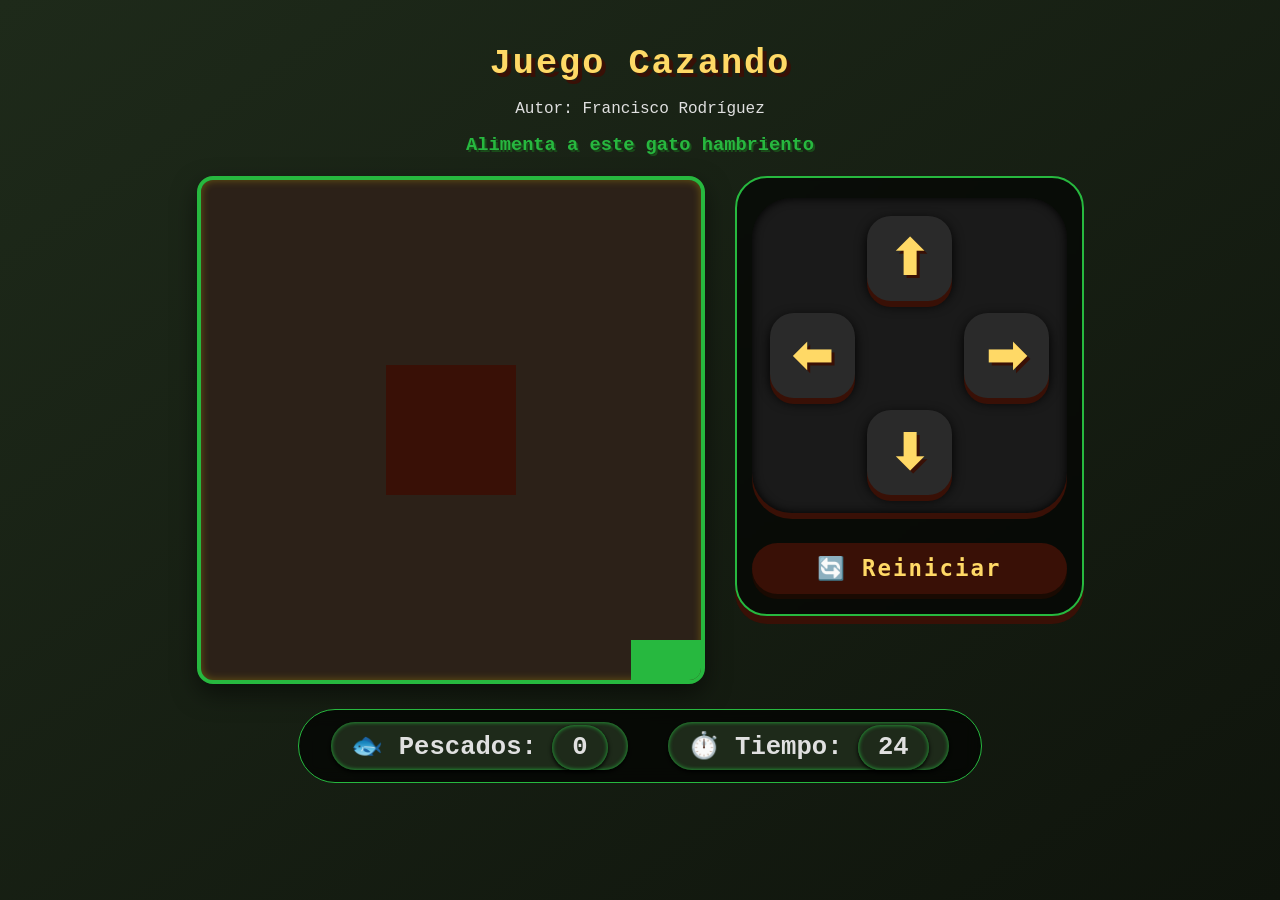
==== index.html @ c6d64ac1 "Cambiar el nombre del html a index" ====
<!DOCTYPE html>
<html>
<head>
  <link rel="stylesheet" href="cazando.css" />
  <script src="utils.js"></script>
  <title>Juego Cazando</title>
</head>
<body onload="iniciarJuego();">
  <h1>Juego Cazando</h1>
  <p>Autor: Francisco Rodríguez</p>
  <h3>Alimenta a este gato hambriento</h3>

  <div class="game-container">
    <canvas id="areaJuego" width="500" height="500"></canvas>

    <div class="controles">
      <div class="dpad">
        <button class="dir-btn up" onclick="moverArriba()">⬆</button>
        <button class="dir-btn left" onclick="moverIzquierda()">⬅</button>
        <button class="dir-btn right" onclick="moverDerecha()">➡</button>
        <button class="dir-btn down" onclick="moverAbajo()">⬇</button>
      </div>
      <button class="reset-btn" onclick="reiniciarJuego()">🔄 Reiniciar</button>
    </div>
  </div>

  <div class="panel">
    <span>🐟 Pescados: <span id="puntos">0</span></span>
    <span>⏱️ Tiempo: <span id="tiempo">25</span></span>
  </div>

  <p id="mensaje"></p>

  <script src="cazando.js"></script>
</body>
</html>
---- cazando.css ----
/* RESET y estilos base */
* {
  box-sizing: border-box;
  user-select: none;
}

body {
  text-align: center;
  font-family: 'Courier New', 'Press Start 2P', 'Segoe UI', monospace;
  background: linear-gradient(145deg, #1e2a1a 0%, #0f140c 100%);
  margin: 0;
  min-height: 100vh;
  padding: 20px;
  color: #e0e0e0;
}

h1 {
  font-size: 2.2rem;
  text-shadow: 4px 4px 0 #391006;
  letter-spacing: 2px;
  margin-bottom: 5px;
  color: #ffd966;
}

h3 {
  color: #27b83f;
  text-shadow: 2px 2px 0 #1a4d1a;
  margin-top: 5px;
}

/* Contenedor principal: canvas a la izquierda, controles a la derecha */
.game-container {
  display: flex;
  flex-wrap: wrap;
  justify-content: center;
  align-items: flex-start;
  gap: 30px;
  margin: 20px auto;
  max-width: 1100px;
}

/* Canvas estilo pixelado / retro */
canvas {
  background: #2c2118;
  border: 4px solid #27b83f;
  border-radius: 16px;
  box-shadow: 0 10px 25px rgba(0,0,0,0.5), inset 0 0 8px rgba(255,215,0,0.3);
  transition: transform 0.1s ease;
}

canvas:active {
  transform: scale(0.99);
}

/* Panel de controles a la derecha */
.controles {
  background: rgba(0,0,0,0.6);
  backdrop-filter: blur(2px);
  border-radius: 32px;
  padding: 20px 15px;
  display: flex;
  flex-direction: column;
  align-items: center;
  gap: 20px;
  border: 2px solid #27b83f;
  box-shadow: 0 8px 0 #391006;
}

/* D-pad estilo videojuego (grid 2x2) */
.dpad {
  display: grid;
  grid-template-columns: repeat(3, 1fr);
  grid-template-rows: repeat(3, 1fr);
  gap: 12px;
  place-items: center;
  background: #1a1a1a;
  padding: 18px;
  border-radius: 40px;
  box-shadow: inset 0 0 10px #000, 0 6px 0 #391006;
}

/* Posicionar botones en forma de cruz */
.dpad .up {
  grid-column: 2 / 3;
  grid-row: 1 / 2;
}
.dpad .left {
  grid-column: 1 / 2;
  grid-row: 2 / 3;
}
.dpad .right {
  grid-column: 3 / 4;
  grid-row: 2 / 3;
}
.dpad .down {
  grid-column: 2 / 3;
  grid-row: 3 / 4;
}

/* Botones direccionales GRANDES y con estilo arcade */
.dir-btn {
  width: 85px;
  height: 85px;
  font-size: 48px;
  background: #2a2a2a;
  border: none;
  border-radius: 24px;
  color: #ffd966;
  text-shadow: 3px 3px 0 #391006;
  cursor: pointer;
  transition: all 0.07s linear;
  box-shadow: 0 6px 0 #391006, 0 4px 12px black;
  display: flex;
  align-items: center;
  justify-content: center;
  font-weight: bold;
}

.dir-btn:active {
  transform: translateY(4px);
  box-shadow: 0 2px 0 #391006;
}

.dir-btn:hover {
  background: #3a2a1a;
  color: #27b83f;
  border: 1px solid #27b83f;
}

/* Botón reiniciar */
.reset-btn {
  font-size: 1.4rem;
  padding: 12px 24px;
  background: #391006;
  color: #ffd966;
  border: none;
  border-radius: 40px;
  font-family: monospace;
  font-weight: bold;
  letter-spacing: 2px;
  cursor: pointer;
  box-shadow: 0 5px 0 #1a0a02;
  transition: 0.08s linear;
  width: 100%;
  margin-top: 10px;
}

.reset-btn:active {
  transform: translateY(3px);
  box-shadow: 0 2px 0 #1a0a02;
}

/* Panel de puntuación y tiempo */
.panel {
  margin: 25px auto 10px;
  font-size: 1.6rem;
  display: flex;
  justify-content: center;
  gap: 40px;
  background: #000000aa;
  backdrop-filter: blur(8px);
  width: fit-content;
  padding: 12px 32px;
  border-radius: 60px;
  border: 1px solid #27b83f;
  font-weight: bold;
}

.panel span {
  background: #1e2a1a;
  padding: 8px 20px;
  border-radius: 40px;
  box-shadow: inset 0 0 4px #27b83f, 0 2px 4px black;
}

#mensaje {
  font-size: 1.2rem;
  font-weight: bold;
  color: #ffaa66;
  text-shadow: 1px 1px 0 #391006;
  margin-top: 20px;
}

/* RESPONSIVE: en pantallas menores a 800px los controles pasan debajo */
@media (max-width: 800px) {
  .game-container {
    flex-direction: column;
    align-items: center;
  }
  
  .controles {
    width: 100%;
    max-width: 320px;
    margin-top: 10px;
  }
  
  .dir-btn {
    width: 70px;
    height: 70px;
    font-size: 40px;
  }
  
  .panel {
    font-size: 1.2rem;
    gap: 20px;
    padding: 8px 20px;
  }
  
  h1 {
    font-size: 1.6rem;
  }
}

/* Ajustes para móviles muy pequeños */
@media (max-width: 550px) {
  .dir-btn {
    width: 60px;
    height: 60px;
    font-size: 32px;
  }
  
  .dpad {
    gap: 8px;
    padding: 12px;
  }
  
  canvas {
    width: 95%;
    height: auto;
    max-width: 500px;
  }
}
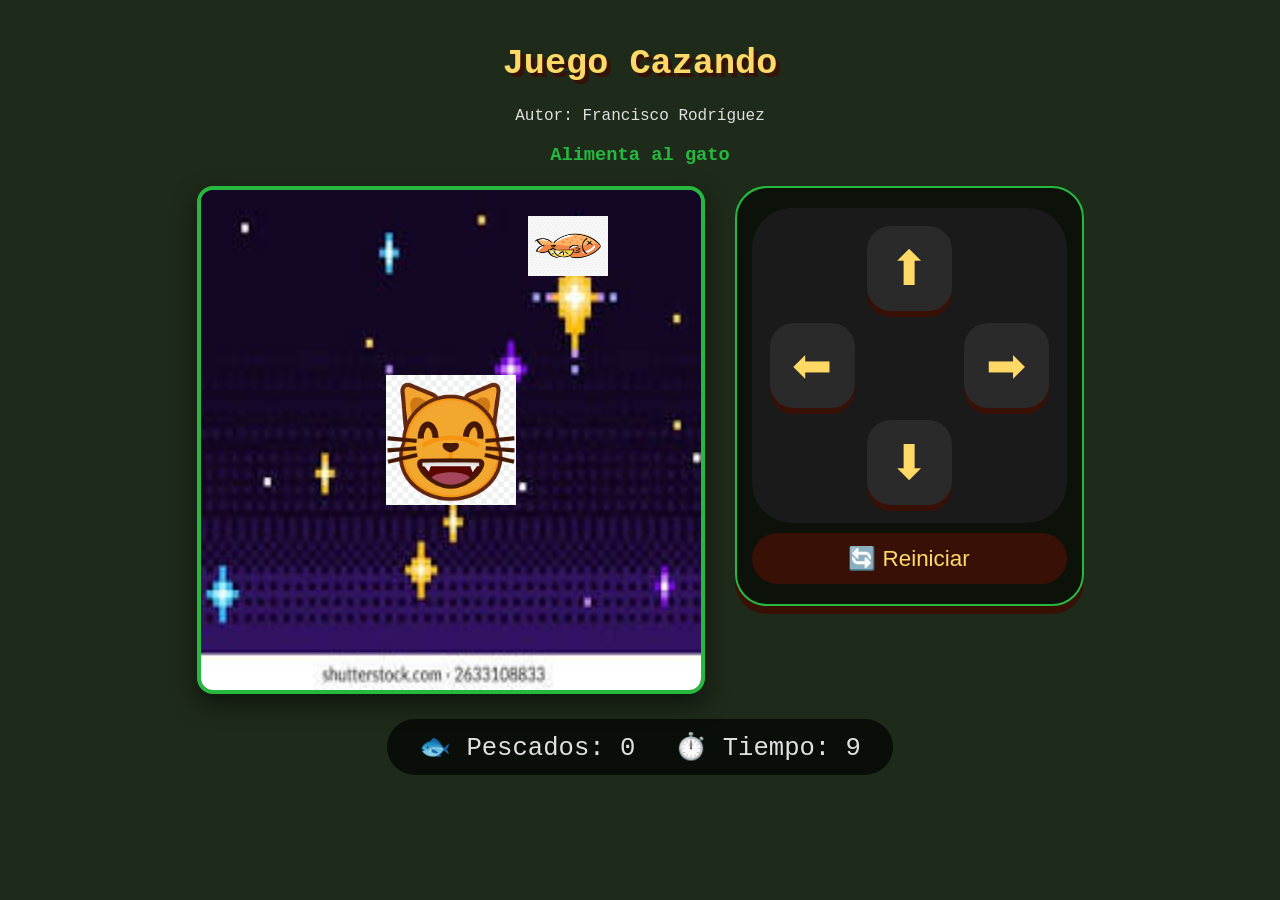
==== commit 4e34bcde: "Reemplazar las figuras geométricas por un gato y un pescado y aaumentar el fondo, con ayuda de IA" ====
--- a/index.html
+++ b/index.html
@@ -1,34 +1,33 @@
 <!DOCTYPE html>
 <html>
 <head>
-  <link rel="stylesheet" href="cazando.css" />
-  <script src="utils.js"></script>
+  <meta charset="UTF-8">
+  <meta name="viewport" content="width=device-width, initial-scale=1.0">
   <title>Juego Cazando</title>
+  <link rel="stylesheet" href="cazando.css">
 </head>
-<body onload="iniciarJuego();">
+<body>
   <h1>Juego Cazando</h1>
   <p>Autor: Francisco Rodríguez</p>
-  <h3>Alimenta a este gato hambriento</h3>
+  <h3>Alimenta al gato</h3>
 
   <div class="game-container">
     <canvas id="areaJuego" width="500" height="500"></canvas>
-
     <div class="controles">
       <div class="dpad">
-        <button class="dir-btn up" onclick="moverArriba()">⬆</button>
-        <button class="dir-btn left" onclick="moverIzquierda()">⬅</button>
-        <button class="dir-btn right" onclick="moverDerecha()">➡</button>
-        <button class="dir-btn down" onclick="moverAbajo()">⬇</button>
+        <button class="dir-btn up" id="btnArriba">⬆</button>
+        <button class="dir-btn left" id="btnIzquierda">⬅</button>
+        <button class="dir-btn right" id="btnDerecha">➡</button>
+        <button class="dir-btn down" id="btnAbajo">⬇</button>
       </div>
-      <button class="reset-btn" onclick="reiniciarJuego()">🔄 Reiniciar</button>
+      <button class="reset-btn" id="btnReiniciar">🔄 Reiniciar</button>
     </div>
   </div>
 
   <div class="panel">
     <span>🐟 Pescados: <span id="puntos">0</span></span>
-    <span>⏱️ Tiempo: <span id="tiempo">25</span></span>
+    <span>⏱️ Tiempo: <span id="tiempo">10</span></span>
   </div>
-
   <p id="mensaje"></p>
 
   <script src="cazando.js"></script>
--- a/cazando.css
+++ b/cazando.css
@@ -1,34 +1,23 @@
-/* RESET y estilos base */
 * {
   box-sizing: border-box;
   user-select: none;
 }
-
 body {
   text-align: center;
-  font-family: 'Courier New', 'Press Start 2P', 'Segoe UI', monospace;
-  background: linear-gradient(145deg, #1e2a1a 0%, #0f140c 100%);
+  font-family: 'Courier New', monospace;
+  background: #1e2a1a;
   margin: 0;
-  min-height: 100vh;
   padding: 20px;
   color: #e0e0e0;
 }
-
 h1 {
   font-size: 2.2rem;
   text-shadow: 4px 4px 0 #391006;
-  letter-spacing: 2px;
-  margin-bottom: 5px;
   color: #ffd966;
 }
-
 h3 {
   color: #27b83f;
-  text-shadow: 2px 2px 0 #1a4d1a;
-  margin-top: 5px;
 }
-
-/* Contenedor principal: canvas a la izquierda, controles a la derecha */
 .game-container {
   display: flex;
   flex-wrap: wrap;
@@ -38,66 +27,32 @@
   margin: 20px auto;
   max-width: 1100px;
 }
-
-/* Canvas estilo pixelado / retro */
 canvas {
-  background: #2c2118;
   border: 4px solid #27b83f;
   border-radius: 16px;
-  box-shadow: 0 10px 25px rgba(0,0,0,0.5), inset 0 0 8px rgba(255,215,0,0.3);
-  transition: transform 0.1s ease;
+  background-color: #2c2118;
+  box-shadow: 0 10px 25px rgba(0,0,0,0.5);
 }
-
-canvas:active {
-  transform: scale(0.99);
-}
-
-/* Panel de controles a la derecha */
 .controles {
   background: rgba(0,0,0,0.6);
-  backdrop-filter: blur(2px);
   border-radius: 32px;
   padding: 20px 15px;
-  display: flex;
-  flex-direction: column;
-  align-items: center;
-  gap: 20px;
   border: 2px solid #27b83f;
   box-shadow: 0 8px 0 #391006;
 }
-
-/* D-pad estilo videojuego (grid 2x2) */
 .dpad {
   display: grid;
   grid-template-columns: repeat(3, 1fr);
-  grid-template-rows: repeat(3, 1fr);
   gap: 12px;
   place-items: center;
   background: #1a1a1a;
   padding: 18px;
   border-radius: 40px;
-  box-shadow: inset 0 0 10px #000, 0 6px 0 #391006;
 }
-
-/* Posicionar botones en forma de cruz */
-.dpad .up {
-  grid-column: 2 / 3;
-  grid-row: 1 / 2;
-}
-.dpad .left {
-  grid-column: 1 / 2;
-  grid-row: 2 / 3;
-}
-.dpad .right {
-  grid-column: 3 / 4;
-  grid-row: 2 / 3;
-}
-.dpad .down {
-  grid-column: 2 / 3;
-  grid-row: 3 / 4;
-}
-
-/* Botones direccionales GRANDES y con estilo arcade */
+.dpad .up { grid-column: 2 / 3; grid-row: 1 / 2; }
+.dpad .left { grid-column: 1 / 2; grid-row: 2 / 3; }
+.dpad .right { grid-column: 3 / 4; grid-row: 2 / 3; }
+.dpad .down { grid-column: 2 / 3; grid-row: 3 / 4; }
 .dir-btn {
   width: 85px;
   height: 85px;
@@ -106,28 +61,10 @@
   border: none;
   border-radius: 24px;
   color: #ffd966;
-  text-shadow: 3px 3px 0 #391006;
   cursor: pointer;
-  transition: all 0.07s linear;
-  box-shadow: 0 6px 0 #391006, 0 4px 12px black;
-  display: flex;
-  align-items: center;
-  justify-content: center;
-  font-weight: bold;
+  box-shadow: 0 6px 0 #391006;
 }
-
-.dir-btn:active {
-  transform: translateY(4px);
-  box-shadow: 0 2px 0 #391006;
-}
-
-.dir-btn:hover {
-  background: #3a2a1a;
-  color: #27b83f;
-  border: 1px solid #27b83f;
-}
-
-/* Botón reiniciar */
+.dir-btn:active { transform: translateY(4px); box-shadow: 0 2px 0 #391006; }
 .reset-btn {
   font-size: 1.4rem;
   padding: 12px 24px;
@@ -135,98 +72,22 @@
   color: #ffd966;
   border: none;
   border-radius: 40px;
-  font-family: monospace;
-  font-weight: bold;
-  letter-spacing: 2px;
   cursor: pointer;
-  box-shadow: 0 5px 0 #1a0a02;
-  transition: 0.08s linear;
+  margin-top: 10px;
   width: 100%;
-  margin-top: 10px;
 }
-
-.reset-btn:active {
-  transform: translateY(3px);
-  box-shadow: 0 2px 0 #1a0a02;
-}
-
-/* Panel de puntuación y tiempo */
 .panel {
-  margin: 25px auto 10px;
+  margin: 25px auto;
   font-size: 1.6rem;
   display: flex;
   justify-content: center;
   gap: 40px;
   background: #000000aa;
-  backdrop-filter: blur(8px);
-  width: fit-content;
   padding: 12px 32px;
   border-radius: 60px;
-  border: 1px solid #27b83f;
-  font-weight: bold;
+  width: fit-content;
 }
-
-.panel span {
-  background: #1e2a1a;
-  padding: 8px 20px;
-  border-radius: 40px;
-  box-shadow: inset 0 0 4px #27b83f, 0 2px 4px black;
-}
-
-#mensaje {
-  font-size: 1.2rem;
-  font-weight: bold;
-  color: #ffaa66;
-  text-shadow: 1px 1px 0 #391006;
-  margin-top: 20px;
-}
-
-/* RESPONSIVE: en pantallas menores a 800px los controles pasan debajo */
 @media (max-width: 800px) {
-  .game-container {
-    flex-direction: column;
-    align-items: center;
-  }
-  
-  .controles {
-    width: 100%;
-    max-width: 320px;
-    margin-top: 10px;
-  }
-  
-  .dir-btn {
-    width: 70px;
-    height: 70px;
-    font-size: 40px;
-  }
-  
-  .panel {
-    font-size: 1.2rem;
-    gap: 20px;
-    padding: 8px 20px;
-  }
-  
-  h1 {
-    font-size: 1.6rem;
-  }
-}
-
-/* Ajustes para móviles muy pequeños */
-@media (max-width: 550px) {
-  .dir-btn {
-    width: 60px;
-    height: 60px;
-    font-size: 32px;
-  }
-  
-  .dpad {
-    gap: 8px;
-    padding: 12px;
-  }
-  
-  canvas {
-    width: 95%;
-    height: auto;
-    max-width: 500px;
-  }
+  .game-container { flex-direction: column; align-items: center; }
+  .dir-btn { width: 70px; height: 70px; font-size: 40px; }
 }
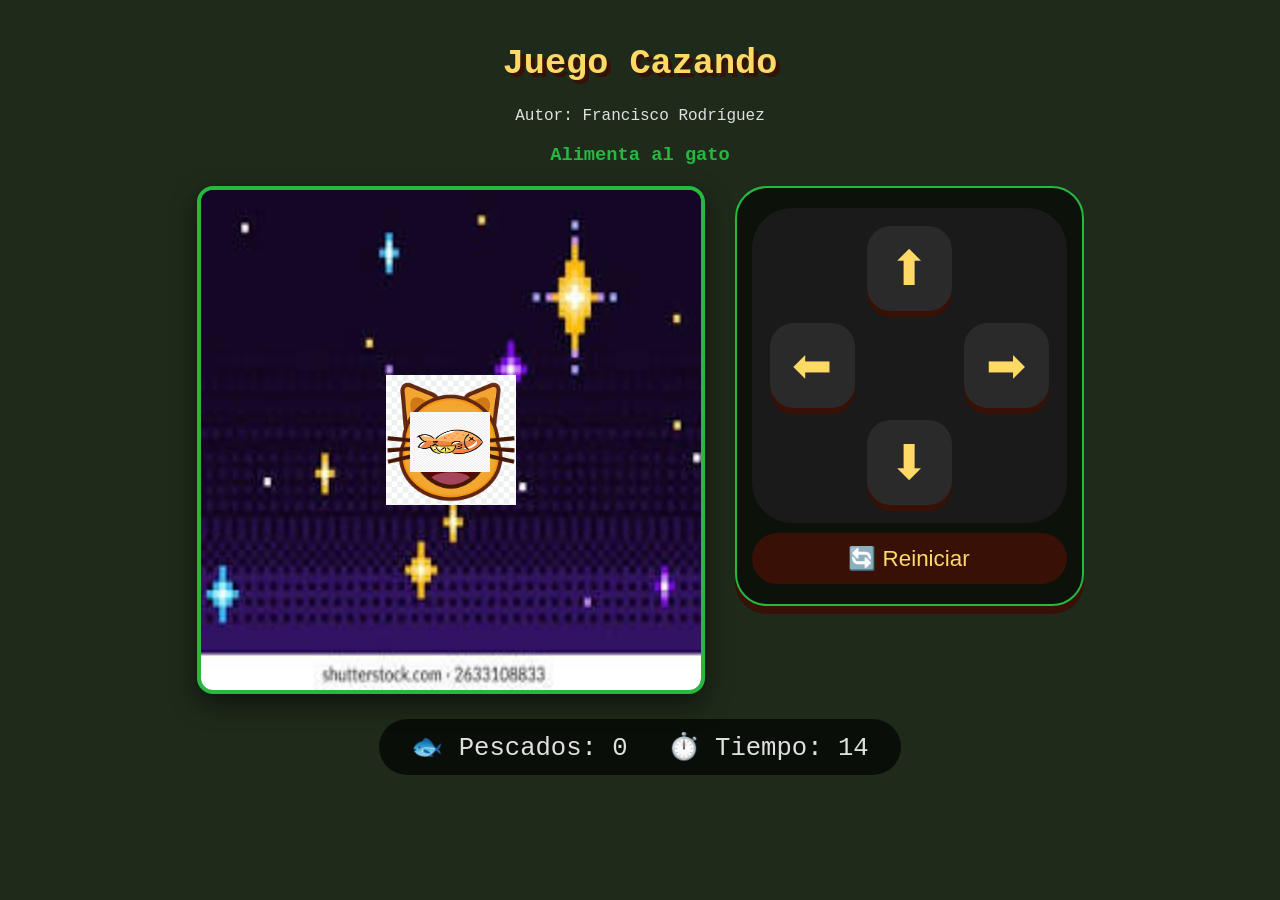
==== commit 48ea5f95: "Modificar el juego para que, cada vez que el gato atrape la comida, el tiempo disponible se reduzca " ====
--- a/index.html
+++ b/index.html
@@ -26,7 +26,7 @@
 
   <div class="panel">
     <span>🐟 Pescados: <span id="puntos">0</span></span>
-    <span>⏱️ Tiempo: <span id="tiempo">10</span></span>
+    <span>⏱️ Tiempo: <span id="tiempo">15</span></span>
   </div>
   <p id="mensaje"></p>
 
